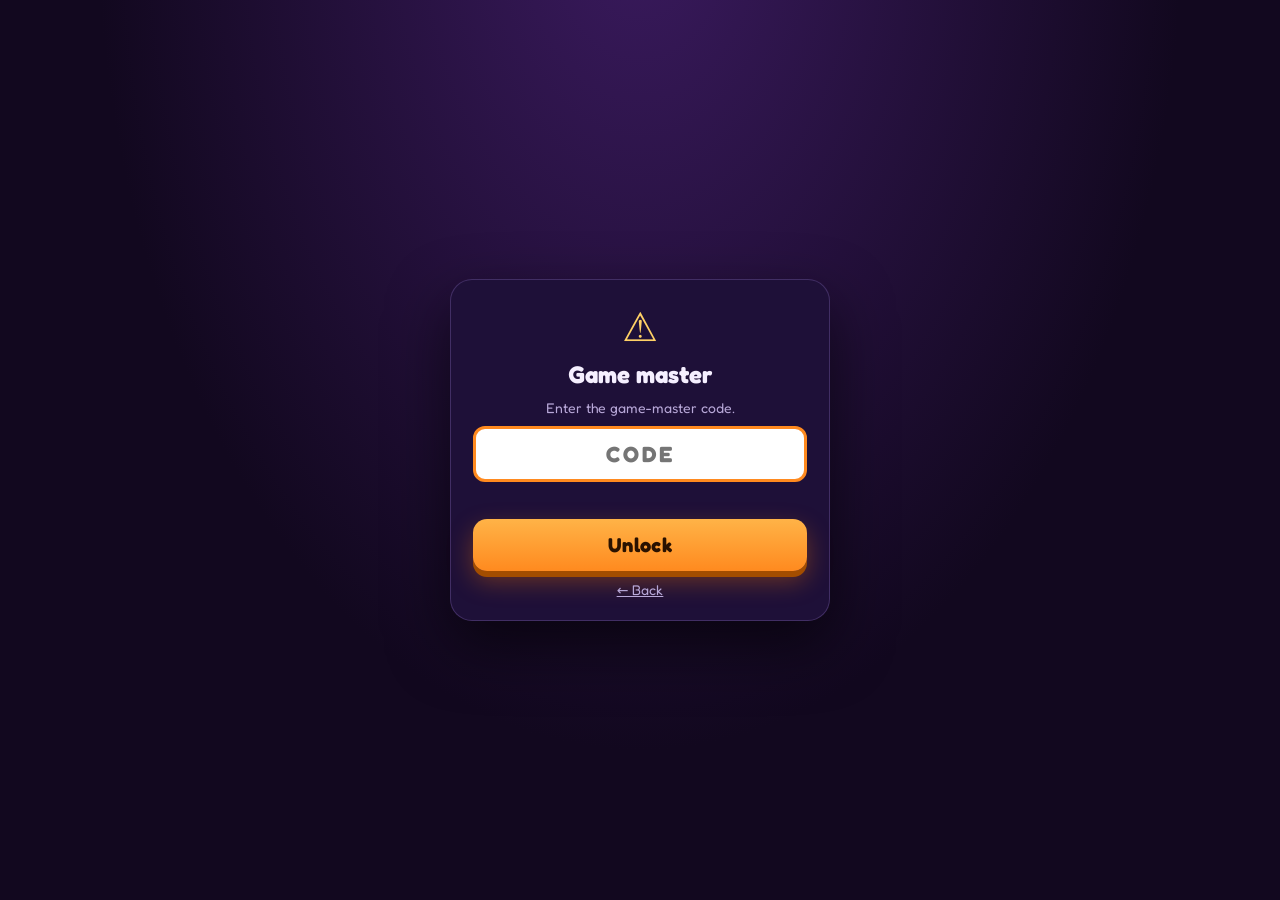
==== control.html @ c32918d7 "Add files via upload" ====
<!doctype html>
<html lang="en">
<head>
  <meta charset="utf-8">
  <meta name="viewport" content="width=device-width, initial-scale=1, viewport-fit=cover">
  <meta name="theme-color" content="#140a26">
  <title>Haunted Quiz — Game Master</title>
  <link rel="icon" href="assets/img/pumpkin.svg">
  <link rel="stylesheet" href="css/common.css">
  <link rel="stylesheet" href="css/control.css">
  <script src="lib/supabase.js"></script>
</head>
<body>
  <!-- LOGIN -->
  <main id="login" class="login hidden">
    <form class="gm-card" id="login-form" autocomplete="off">
      <div class="gm-icon">⚠</div>
      <h3>Game master</h3>
      <p>Enter the game-master code.</p>
      <input id="login-code" placeholder="Code" autocapitalize="characters" spellcheck="false">
      <div class="gm-err" id="login-err"></div>
      <button class="btn" type="submit">Unlock</button>
      <a class="back" href="index.html">← Back</a>
    </form>
  </main>

  <!-- APP -->
  <div id="app" class="hidden">
    <header class="gmtop">
      <div class="brand">⚠ <b>Game Master</b></div>
      <label class="pin">PIN <input id="pin" inputmode="numeric" maxlength="6" placeholder="------"></label>
      <span class="dot" id="dot" title="connection"></span>
      <button class="link" id="logout" title="Lock">🔒</button>
    </header>
    <nav class="tabs">
      <button class="tab on" data-tab="live">🎮 Live control</button>
      <button class="tab" data-tab="edit">✏️ Questions</button>
    </nav>

    <!-- LIVE -->
    <section id="tab-live" class="tabpane">
      <div class="card status">
        <div><span class="lbl">Phase</span><b id="st-phase">Waiting for the big screen…</b></div>
        <div><span class="lbl">Players</span><b id="st-players">–</b></div>
        <div><span class="lbl">Answered</span><b id="st-answered">–</b></div>
        <div><span class="lbl">Time left</span><b id="st-left">–</b></div>
      </div>
      <div class="hint" id="no-host">Open the big screen (home page) with PIN <b id="hint-pin">—</b>. This panel connects automatically.</div>

      <div class="card question" id="qcard">
        <div class="qhead"><span class="qno" id="q-no">Q–</span><span id="q-text" class="qtext">No question on screen yet.</span></div>
        <div class="opts" id="q-opts"></div>
      </div>

      <div class="controls">
        <button class="btn big" id="c-main" disabled>▶ Start game</button>
        <button class="btn ghost" id="c-skip" disabled>⏭ Skip</button>
        <button class="btn ghost" id="c-restart" disabled>⟲ Restart</button>
        <button class="btn ghost danger" id="c-exit" disabled>✕ Exit to lobby</button>
        <button class="btn ghost" id="c-reload" disabled>↻ Load latest quiz</button>
      </div>

      <div class="card">
        <h4>🏆 Leaderboard</h4>
        <ol class="lb" id="top"><li class="muted">—</li></ol>
      </div>
      <details class="card">
        <summary>👻 Players (<span id="pl-n">0</span>) — tap ✕ to remove</summary>
        <div class="plist" id="plist"></div>
      </details>
      <div class="quizv" id="quizv"></div>
    </section>

    <!-- EDIT -->
    <section id="tab-edit" class="tabpane hidden">
      <div class="card info">
        <div id="ed-info">Loading the latest quiz…</div>
        <div class="muted small">Type the <b class="ok">correct answer</b> in the green box and 3 <b class="bad">wrong answers</b> below it. The answers are shuffled every game, so the correct one lands on a random tile.</div>
      </div>
      <div id="ed-list"></div>
      <button class="btn ghost add" id="ed-add">＋ Add question</button>
      <div class="savebar">
        <span id="ed-status" class="muted">No changes</span>
        <button class="btn" id="ed-save">💾 Save</button>
      </div>
    </section>
  </div>
  <div class="toast hidden" id="toast"></div>

  <script type="module" src="js/control.js"></script>
</body>
</html>
---- css/common.css ----
@import url('https://fonts.googleapis.com/css2?family=Creepster&family=Fredoka:wght@400;500;600;700&display=swap');

:root {
  --bg: #0f0820;
  --bg2: #1d0f38;
  --panel: rgba(24, 12, 46, 0.78);
  --panel-solid: #1e1038;
  --line: rgba(190, 150, 255, 0.22);
  --text: #f5efff;
  --muted: #b8a8d8;
  --orange: #ff8a1f;
  --orange2: #ffb347;
  --purple: #8b5cf6;
  --green: #3ddc84;
  --red: #ff4d5e;
  --gold: #ffd166;
  --silver: #d6dde8;
  --bronze: #e0955a;
  --radius: 18px;
  --title: 'Creepster', 'Fredoka', cursive;
  --body: 'Fredoka', system-ui, -apple-system, 'Segoe UI', sans-serif;
}

* { box-sizing: border-box; }
html, body { margin: 0; height: 100%; }
body {
  background: var(--bg);
  color: var(--text);
  font-family: var(--body);
  -webkit-font-smoothing: antialiased;
  overflow: hidden;
  -webkit-tap-highlight-color: transparent;
}
button { font-family: inherit; cursor: pointer; }
.hidden { display: none !important; }

.btn {
  border: 0;
  border-radius: 14px;
  padding: 14px 26px;
  font-size: 20px;
  font-weight: 700;
  color: #2a1200;
  background: linear-gradient(180deg, var(--orange2), var(--orange));
  box-shadow: 0 6px 0 #a34d00, 0 10px 24px rgba(255, 120, 0, 0.35);
  transition: transform .08s, box-shadow .08s, filter .2s;
  letter-spacing: .3px;
}
.btn:hover { filter: brightness(1.08); }
.btn:active { transform: translateY(4px); box-shadow: 0 2px 0 #a34d00, 0 4px 12px rgba(255, 120, 0, 0.3); }
.btn:disabled { filter: grayscale(.8) brightness(.7); cursor: not-allowed; }
.btn.ghost {
  background: rgba(255, 255, 255, 0.08);
  color: var(--text);
  box-shadow: inset 0 0 0 2px var(--line);
}
.btn.ghost:active { transform: translateY(1px); }

/* night background for non-3D pages */
.night-bg {
  position: fixed; inset: 0; z-index: -1; overflow: hidden;
  background:
    radial-gradient(ellipse at 50% 120%, rgba(255, 110, 60, .35), transparent 55%),
    radial-gradient(ellipse at 20% 10%, rgba(120, 60, 220, .35), transparent 50%),
    linear-gradient(180deg, #0b0518 0%, #1d0d3a 55%, #3a1446 100%);
}
.night-bg .moon {
  position: absolute; width: min(46vw, 260px); aspect-ratio: 1; right: -6%; top: 4%;
  background: url('../assets/img/moon.webp') center/contain no-repeat;
  filter: drop-shadow(0 0 40px rgba(255, 230, 150, .55));
  opacity: .95;
}
.night-bg .bats {
  position: absolute; width: min(26vw, 150px); aspect-ratio: 488/706; left: 6%; top: 6%;
  background: url('../assets/img/bats.webp') center/contain no-repeat;
  filter: invert(0) brightness(.4); opacity: .8;
  animation: bats 9s ease-in-out infinite alternate;
}
.night-bg .bushes {
  position: absolute; left: -2%; right: -2%; bottom: -1px; height: min(26vw, 190px);
  background: url('../assets/img/bushes.webp') center bottom/cover no-repeat;
}
.night-bg .fog {
  position: absolute; left: -20%; right: -20%; bottom: 0; height: 40%;
  background: radial-gradient(ellipse at 30% 100%, rgba(200, 180, 255, .18), transparent 60%),
              radial-gradient(ellipse at 75% 100%, rgba(200, 180, 255, .14), transparent 60%);
  animation: fog 14s ease-in-out infinite alternate;
}
@keyframes bats { from { transform: translate(0, 0) rotate(-4deg); } to { transform: translate(18px, -10px) rotate(4deg); } }
@keyframes fog { from { transform: translateX(-4%); } to { transform: translateX(4%); } }

/* avatar head (3D-style PNG heads with transparent background) */
.av {
  width: 64px; height: 64px; position: relative; flex: none;
  display: grid; place-items: center;
}
.av::before { /* soft glow disc behind the head */
  content: ''; position: absolute; inset: 12% 8% 4%; border-radius: 50%;
  background: radial-gradient(circle at 50% 45%, rgba(170, 120, 255, .45), rgba(40, 15, 80, 0) 70%);
}
.av img { position: relative; width: 100%; height: 100%; object-fit: contain; display: block; filter: drop-shadow(0 4px 6px rgba(0, 0, 0, .5)); }

/* answer shapes */
.shape { width: 1em; height: 1em; display: inline-block; flex: none; }
.shape svg { width: 100%; height: 100%; display: block; }

.title-font { font-family: var(--title); letter-spacing: 2px; font-weight: 400; }

/* ⚠ game-master button + login */
.gm-btn {
  position: fixed; top: calc(env(safe-area-inset-top) + 8px); right: 8px; z-index: 80;
  width: 34px; height: 34px; border-radius: 50%; border: 1px solid rgba(255, 209, 102, .55);
  background: rgba(30, 14, 50, .75); color: #ffd166; font-size: 17px; line-height: 1; display: grid; place-items: center;
  opacity: .75; backdrop-filter: blur(6px); transition: opacity .2s, transform .2s;
}
.gm-btn:hover { opacity: 1; transform: scale(1.08); }
.gm-modal { position: fixed; inset: 0; z-index: 90; background: rgba(5, 2, 12, .72); display: grid; place-items: center; padding: 20px; backdrop-filter: blur(4px); }
.gm-card { width: min(380px, 100%); background: #1e1038; border: 1px solid var(--line); border-radius: 22px; padding: 22px; display: flex; flex-direction: column; gap: 10px; text-align: center; box-shadow: 0 24px 60px rgba(0, 0, 0, .6); animation: gmIn .3s cubic-bezier(.2, 1.4, .4, 1); }
@keyframes gmIn { from { transform: scale(.85); opacity: 0; } }
.gm-card .gm-icon { font-size: 40px; color: #ffd166; }
.gm-card h3 { margin: 0; font-size: 24px; }
.gm-card p { margin: 0; color: var(--muted); font-size: 14px; }
.gm-card input { font: 700 22px var(--body); letter-spacing: 3px; text-align: center; text-transform: uppercase; padding: 12px; border-radius: 12px; border: 3px solid transparent; outline: none; color: #1d0f38; }
.gm-card input:focus { border-color: var(--orange); }
.gm-err { min-height: 1.2em; color: #ff9aa4; font-weight: 600; font-size: 14px; }
.gm-row { display: flex; gap: 10px; }
.gm-row .btn { flex: 1; font-size: 17px; padding: 12px; }
---- css/control.css ----
/* ================= GAME MASTER panel ================= */
body { overflow-y: auto; min-height: 100dvh; background: radial-gradient(ellipse at 50% -10%, #3a1a5e, #12081f 60%); }
.login { min-height: 100dvh; display: grid; place-items: center; padding: 20px; }
.login .back { color: var(--muted); font-size: 14px; }
#app { max-width: 760px; margin: 0 auto; padding: calc(env(safe-area-inset-top) + 10px) 14px calc(env(safe-area-inset-bottom) + 90px); }
.gmtop { display: flex; align-items: center; gap: 10px; padding: 6px 44px 10px 0; }
.gmtop .brand { flex: 1; color: #ffd166; font-size: 18px; }
.gmtop .brand b { color: #fff; }
.gmtop .pin { display: flex; align-items: center; gap: 6px; color: var(--muted); font-size: 13px; font-weight: 600; }
.gmtop .pin input { width: 92px; font: 700 18px var(--body); letter-spacing: 3px; text-align: center; border-radius: 10px; border: 0; padding: 6px; }
.dot { width: 12px; height: 12px; border-radius: 50%; background: #ff4d5e; box-shadow: 0 0 8px #ff4d5e; }
.dot.on { background: var(--green); box-shadow: 0 0 8px var(--green); }
.link { background: none; border: 0; font-size: 18px; color: var(--muted); }
.tabs { display: grid; grid-template-columns: 1fr 1fr; gap: 6px; background: rgba(255, 255, 255, .06); padding: 5px; border-radius: 14px; margin-bottom: 12px; position: sticky; top: 0; z-index: 5; backdrop-filter: blur(8px); }
.tab { border: 0; border-radius: 10px; padding: 10px; font: 600 15px var(--body); color: var(--muted); background: transparent; }
.tab.on { background: var(--orange); color: #2a1200; }
.card { background: var(--panel); border: 1px solid var(--line); border-radius: 16px; padding: 14px; margin-bottom: 12px; }
.card h4 { margin: 0 0 8px; }
.status { display: grid; grid-template-columns: 2fr 1fr 1fr 1fr; gap: 10px; }
.status div { display: flex; flex-direction: column; min-width: 0; }
.status .lbl { font-size: 11px; text-transform: uppercase; letter-spacing: 1px; color: var(--muted); }
.status b { font-size: 16px; }
@media (max-width: 520px) { .status { grid-template-columns: 1fr 1fr; } .status div:first-child { grid-column: 1 / -1; } }
.hint { background: rgba(255, 140, 0, .14); border: 1px solid rgba(255, 140, 0, .35); color: #ffd9a8; padding: 10px 12px; border-radius: 12px; margin-bottom: 12px; font-size: 14px; }
.question .qhead { display: flex; gap: 10px; align-items: flex-start; margin-bottom: 10px; }
.qno { background: var(--orange); color: #2a1200; font-weight: 700; border-radius: 8px; padding: 2px 8px; flex: none; }
.qtext { font-weight: 700; font-size: 18px; line-height: 1.25; }
.opts { display: grid; gap: 6px; }
.opt { position: relative; overflow: hidden; display: flex; align-items: center; gap: 10px; padding: 10px 12px; border-radius: 12px; background: rgba(255, 255, 255, .05); border: 2px solid transparent; }
.opt .shape { font-size: 18px; color: var(--c); }
.opt .shape svg path, .opt .shape svg circle, .opt .shape svg rect { fill: var(--c); }
.opt .t { flex: 1; font-weight: 600; position: relative; z-index: 1; }
.opt .n { font-weight: 700; position: relative; z-index: 1; }
.opt .ok { background: var(--green); color: #06311b; border-radius: 50%; width: 22px; height: 22px; display: grid; place-items: center; font-weight: 700; position: relative; z-index: 1; }
.opt i { position: absolute; left: 0; top: 0; bottom: 0; background: color-mix(in srgb, var(--c) 35%, transparent); transition: width .4s; }
.opt.right { border-color: var(--green); }
.controls { display: grid; grid-template-columns: 1fr 1fr; gap: 8px; margin-bottom: 12px; }
.controls .big { grid-column: 1 / -1; font-size: 22px; padding: 18px; }
.controls .btn { font-size: 16px; padding: 12px; }
.controls .danger { color: #ffb3b9; }
.btn:disabled { opacity: .45; }
ol.lb { margin: 0; padding-left: 22px; }
ol.lb li { padding: 4px 0; }
ol.lb li { display: list-item; }
ol.lb li span { display: inline-block; max-width: 70%; overflow: hidden; text-overflow: ellipsis; white-space: nowrap; vertical-align: bottom; }
ol.lb li b { float: right; color: var(--orange2); }
details summary { cursor: pointer; font-weight: 600; }
.plist { display: flex; flex-wrap: wrap; gap: 6px; margin-top: 10px; }
.pchip { background: rgba(255, 255, 255, .07); border-radius: 99px; padding: 4px 4px 4px 10px; font-size: 14px; }
.pchip button { border: 0; background: rgba(255, 77, 94, .3); color: #fff; border-radius: 50%; width: 22px; height: 22px; font-size: 12px; }
.quizv { text-align: center; color: var(--muted); font-size: 13px; }
.muted { color: var(--muted); }
.small { font-size: 13px; margin-top: 6px; }
.ok { color: var(--green); } .bad { color: #ff8a95; }
/* editor */
.qedit { display: flex; flex-direction: column; gap: 8px; }
.qe-head { display: flex; align-items: center; }
.qe-head b { flex: 1; }
.qe-tools button { border: 0; background: rgba(255, 255, 255, .08); color: #fff; border-radius: 8px; width: 34px; height: 30px; margin-left: 4px; font-size: 15px; }
.qedit textarea, .qedit input { width: 100%; font: 600 16px var(--body); border-radius: 10px; border: 2px solid transparent; padding: 10px; color: #1d0f38; background: #fff; resize: vertical; outline: none; }
.qedit textarea:focus, .qedit input:focus { border-color: var(--orange); }
.ans { display: flex; align-items: center; gap: 8px; }
.ans span { width: 26px; height: 26px; border-radius: 50%; display: grid; place-items: center; font-weight: 700; flex: none; }
.ans.ok span { background: var(--green); color: #06311b; }
.ans.ok input { border-color: rgba(61, 220, 132, .7); }
.ans.bad span { background: rgba(255, 77, 94, .35); color: #fff; }
.add { width: 100%; margin-bottom: 12px; }
.savebar { position: fixed; left: 0; right: 0; bottom: 0; z-index: 10; display: flex; align-items: center; gap: 12px; justify-content: flex-end; padding: 12px max(14px, calc(50% - 366px)) calc(env(safe-area-inset-bottom) + 12px); background: rgba(12, 5, 26, .92); border-top: 1px solid var(--line); backdrop-filter: blur(8px); }
.savebar span { flex: 1; font-size: 14px; }
.savebar span.warn { color: #ffd166; }
.savebar .btn { padding: 12px 26px; }
.toast { position: fixed; left: 50%; top: 16px; transform: translateX(-50%); z-index: 99; background: #2a1450; border: 1px solid var(--line); padding: 10px 16px; border-radius: 12px; max-width: 92vw; box-shadow: 0 10px 30px rgba(0, 0, 0, .5); }
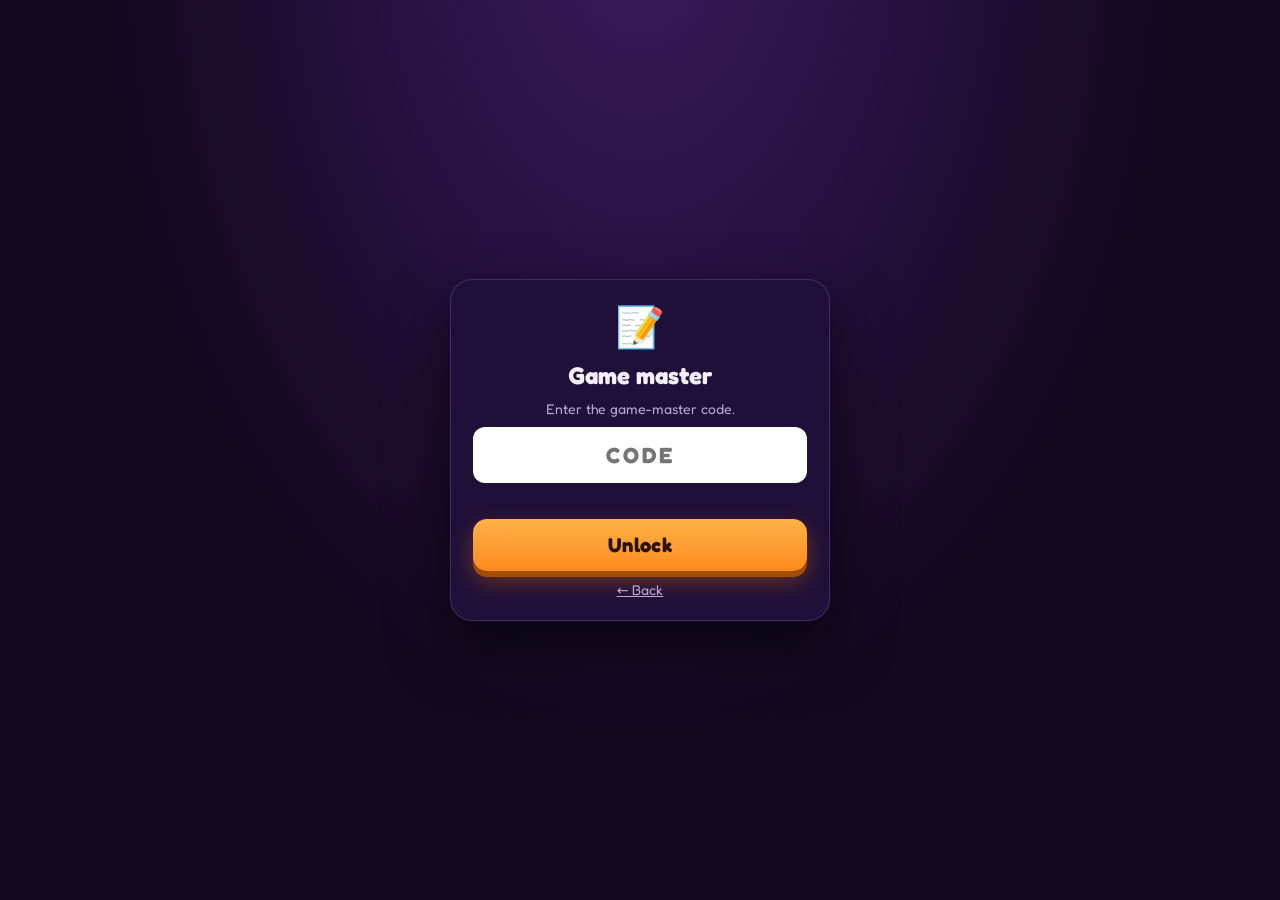
==== commit 3c57904e: "Add files via upload" ====
--- a/control.html
+++ b/control.html
@@ -14,7 +14,7 @@
   <!-- LOGIN -->
   <main id="login" class="login hidden">
     <form class="gm-card" id="login-form" autocomplete="off">
-      <div class="gm-icon">⚠</div>
+      <div class="gm-icon">📝</div>
       <h3>Game master</h3>
       <p>Enter the game-master code.</p>
       <input id="login-code" placeholder="Code" autocapitalize="characters" spellcheck="false">
@@ -27,7 +27,7 @@
   <!-- APP -->
   <div id="app" class="hidden">
     <header class="gmtop">
-      <div class="brand">⚠ <b>Game Master</b></div>
+      <div class="brand">📝 <b>Game Master</b></div>
       <label class="pin">PIN <input id="pin" inputmode="numeric" maxlength="6" placeholder="------"></label>
       <span class="dot" id="dot" title="connection"></span>
       <button class="link" id="logout" title="Lock">🔒</button>
@@ -73,16 +73,7 @@
 
     <!-- EDIT -->
     <section id="tab-edit" class="tabpane hidden">
-      <div class="card info">
-        <div id="ed-info">Loading the latest quiz…</div>
-        <div class="muted small">Type the <b class="ok">correct answer</b> in the green box and 3 <b class="bad">wrong answers</b> below it. The answers are shuffled every game, so the correct one lands on a random tile.</div>
-      </div>
-      <div id="ed-list"></div>
-      <button class="btn ghost add" id="ed-add">＋ Add question</button>
-      <div class="savebar">
-        <span id="ed-status" class="muted">No changes</span>
-        <button class="btn" id="ed-save">💾 Save</button>
-      </div>
+      <div id="ed-root"></div>
     </section>
   </div>
   <div class="toast hidden" id="toast"></div>
--- a/css/common.css
+++ b/css/common.css
@@ -106,22 +106,48 @@
 
 .title-font { font-family: var(--title); letter-spacing: 2px; font-weight: 400; }
 
-/* ⚠ game-master button + login */
-.gm-btn {
-  position: fixed; top: calc(env(safe-area-inset-top) + 8px); right: 8px; z-index: 80;
-  width: 34px; height: 34px; border-radius: 50%; border: 1px solid rgba(255, 209, 102, .55);
-  background: rgba(30, 14, 50, .75); color: #ffd166; font-size: 17px; line-height: 1; display: grid; place-items: center;
-  opacity: .75; backdrop-filter: blur(6px); transition: opacity .2s, transform .2s;
-}
-.gm-btn:hover { opacity: 1; transform: scale(1.08); }
-.gm-modal { position: fixed; inset: 0; z-index: 90; background: rgba(5, 2, 12, .72); display: grid; place-items: center; padding: 20px; backdrop-filter: blur(4px); }
-.gm-card { width: min(380px, 100%); background: #1e1038; border: 1px solid var(--line); border-radius: 22px; padding: 22px; display: flex; flex-direction: column; gap: 10px; text-align: center; box-shadow: 0 24px 60px rgba(0, 0, 0, .6); animation: gmIn .3s cubic-bezier(.2, 1.4, .4, 1); }
+/* ---------- entry gate: admin code or skip ---------- */
+.gate { position: fixed; inset: 0; z-index: 100; display: grid; place-items: center; padding: 20px;
+  background: radial-gradient(ellipse at 50% 120%, rgba(255, 110, 60, .35), transparent 55%), radial-gradient(circle at 50% 25%, #2e1656, #0b0518 75%); }
+.gate-card { width: min(400px, 100%); display: flex; flex-direction: column; gap: 12px; text-align: center; animation: gmIn .4s cubic-bezier(.2, 1.4, .4, 1); }
+.gate-img { width: 120px; margin: 0 auto; filter: drop-shadow(0 8px 14px rgba(0, 0, 0, .5)); animation: gateFloat 2.6s ease-in-out infinite; }
+@keyframes gateFloat { 50% { transform: translateY(-10px); } }
+.gate-card h1 { margin: 0; font-family: var(--title); font-weight: 400; font-size: clamp(48px, 13vw, 72px); color: var(--orange); letter-spacing: 2px; text-shadow: 0 0 24px rgba(255, 120, 0, .5), 0 4px 0 #4a1800; line-height: 1; }
+.gate-q { margin: 6px 0 0; color: #e8dcff; font-size: 18px; font-weight: 600; }
+.gate-card input { font: 700 22px var(--body); letter-spacing: 3px; text-align: center; text-transform: uppercase; padding: 14px; border-radius: 14px; border: 3px solid transparent; outline: none; color: #1d0f38; }
+.gate-card input:focus { border-color: var(--orange); }
+.gate-card input::placeholder { letter-spacing: 1px; text-transform: none; }
+.gate-err { min-height: 1.2em; color: #ff9aa4; font-weight: 600; font-size: 14px; }
+.gate-or { display: flex; align-items: center; gap: 10px; color: var(--muted); font-size: 14px; }
+.gate-or::before, .gate-or::after { content: ''; flex: 1; height: 1px; background: var(--line); }
+.gate-skip { font-size: 18px; }
 @keyframes gmIn { from { transform: scale(.85); opacity: 0; } }
-.gm-card .gm-icon { font-size: 40px; color: #ffd166; }
-.gm-card h3 { margin: 0; font-size: 24px; }
-.gm-card p { margin: 0; color: var(--muted); font-size: 14px; }
-.gm-card input { font: 700 22px var(--body); letter-spacing: 3px; text-align: center; text-transform: uppercase; padding: 12px; border-radius: 12px; border: 3px solid transparent; outline: none; color: #1d0f38; }
-.gm-card input:focus { border-color: var(--orange); }
-.gm-err { min-height: 1.2em; color: #ff9aa4; font-weight: 600; font-size: 14px; }
-.gm-row { display: flex; gap: 10px; }
-.gm-row .btn { flex: 1; font-size: 17px; padding: 12px; }
+
+/* ---------- 📝 admin-only note button ---------- */
+.note-btn { position: fixed; top: 12px; right: 12px; z-index: 80; width: 46px; height: 46px; border-radius: 14px;
+  border: 1px solid rgba(255, 209, 102, .6); background: rgba(30, 14, 50, .85); color: #ffd166; display: grid; place-items: center;
+  box-shadow: 0 6px 18px rgba(0, 0, 0, .4); backdrop-filter: blur(6px); transition: transform .15s, background .15s; }
+.note-btn:hover { transform: scale(1.08); background: rgba(80, 40, 130, .9); }
+
+/* ---------- question editor (admin) ---------- */
+.qeditor { display: flex; flex-direction: column; gap: 12px; }
+.qeditor .qe-info { background: rgba(255, 255, 255, .05); border: 1px solid var(--line); border-radius: 14px; padding: 12px; font-size: 14px; }
+.qeditor .qe-help { color: var(--muted); font-size: 13px; margin-top: 6px; }
+.qeditor .ok { color: var(--green); } .qeditor .bad { color: #ff8a95; }
+.qe-card { background: var(--panel-solid); border: 1px solid var(--line); border-radius: 14px; padding: 12px; display: flex; flex-direction: column; gap: 8px; }
+.qe-head { display: flex; align-items: center; }
+.qe-head b { flex: 1; }
+.qe-tools button { border: 0; background: rgba(255, 255, 255, .08); color: #fff; border-radius: 8px; width: 34px; height: 30px; margin-left: 4px; font-size: 15px; }
+.qe-card textarea, .qe-card input { width: 100%; font: 600 16px var(--body); border-radius: 10px; border: 2px solid transparent; padding: 10px; color: #1d0f38; background: #fff; resize: vertical; outline: none; }
+.qe-card textarea:focus, .qe-card input:focus { border-color: var(--orange); }
+.qe-card .ans { display: flex; align-items: center; gap: 8px; }
+.qe-card .ans span { width: 26px; height: 26px; border-radius: 50%; display: grid; place-items: center; font-weight: 700; flex: none; }
+.qe-card .ans.ok span { background: var(--green); color: #06311b; }
+.qe-card .ans.ok input { border-color: rgba(61, 220, 132, .7); }
+.qe-card .ans.bad span { background: rgba(255, 77, 94, .35); color: #fff; }
+.qe-add { width: 100%; font-size: 17px; }
+.qe-savebar { position: sticky; bottom: 0; display: flex; align-items: center; gap: 12px; padding: 12px 0 4px; background: linear-gradient(transparent, #160b2a 30%); }
+.qe-savebar .qe-status { flex: 1; font-size: 14px; color: var(--muted); }
+.qe-savebar .qe-status.warn { color: #ffd166; }
+.qe-savebar .btn { padding: 12px 26px; font-size: 18px; }
+.toast { position: fixed; left: 50%; top: 16px; transform: translateX(-50%); z-index: 120; background: #2a1450; border: 1px solid var(--line); padding: 10px 18px; border-radius: 12px; max-width: 92vw; box-shadow: 0 10px 30px rgba(0, 0, 0, .5); }
--- a/css/control.css
+++ b/css/control.css
@@ -3,7 +3,7 @@
 .login { min-height: 100dvh; display: grid; place-items: center; padding: 20px; }
 .login .back { color: var(--muted); font-size: 14px; }
 #app { max-width: 760px; margin: 0 auto; padding: calc(env(safe-area-inset-top) + 10px) 14px calc(env(safe-area-inset-bottom) + 90px); }
-.gmtop { display: flex; align-items: center; gap: 10px; padding: 6px 44px 10px 0; }
+.gmtop { display: flex; align-items: center; gap: 10px; padding: 6px 0 10px; }
 .gmtop .brand { flex: 1; color: #ffd166; font-size: 18px; }
 .gmtop .brand b { color: #fff; }
 .gmtop .pin { display: flex; align-items: center; gap: 6px; color: var(--muted); font-size: 13px; font-weight: 600; }
@@ -70,3 +70,11 @@
 .savebar span.warn { color: #ffd166; }
 .savebar .btn { padding: 12px 26px; }
 .toast { position: fixed; left: 50%; top: 16px; transform: translateX(-50%); z-index: 99; background: #2a1450; border: 1px solid var(--line); padding: 10px 16px; border-radius: 12px; max-width: 92vw; box-shadow: 0 10px 30px rgba(0, 0, 0, .5); }
+/* login card */
+.gm-card { width: min(380px, 100%); background: #1e1038; border: 1px solid var(--line); border-radius: 22px; padding: 22px; display: flex; flex-direction: column; gap: 10px; text-align: center; box-shadow: 0 24px 60px rgba(0, 0, 0, .6); }
+.gm-card .gm-icon { font-size: 40px; }
+.gm-card h3 { margin: 0; font-size: 24px; }
+.gm-card p { margin: 0; color: var(--muted); font-size: 14px; }
+.gm-card input { font: 700 22px var(--body); letter-spacing: 3px; text-align: center; text-transform: uppercase; padding: 12px; border-radius: 12px; border: 3px solid transparent; outline: none; color: #1d0f38; }
+.gm-err { min-height: 1.2em; color: #ff9aa4; font-weight: 600; font-size: 14px; }
+.qeditor .qe-savebar { position: fixed; left: 0; right: 0; bottom: 0; padding: 12px max(14px, calc(50% - 366px)) calc(env(safe-area-inset-bottom) + 12px); background: rgba(12, 5, 26, .94); border-top: 1px solid var(--line); }
